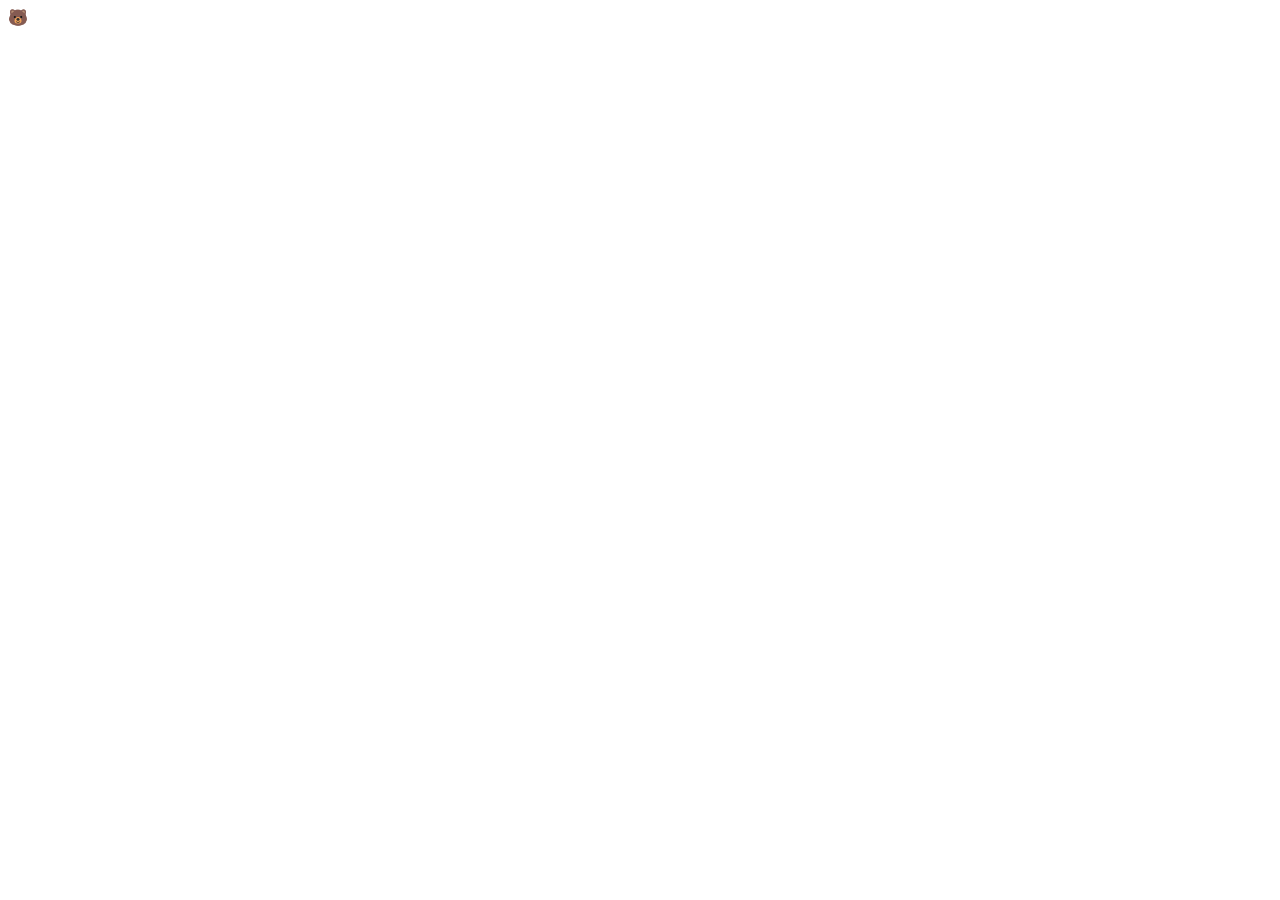
==== image.html @ fb3ff885 "I built the basis for a basic website in learning HTML and CSS" ====
<!DOCTYPE html>
<html>
    <head>
        <title>Image Gallery Example</title>
        <link rel="stylesheet" type="text/css" href="image.css">
    </head>
    <body>
        <div class="zone brown">🐻</div>
    </body>
</html>
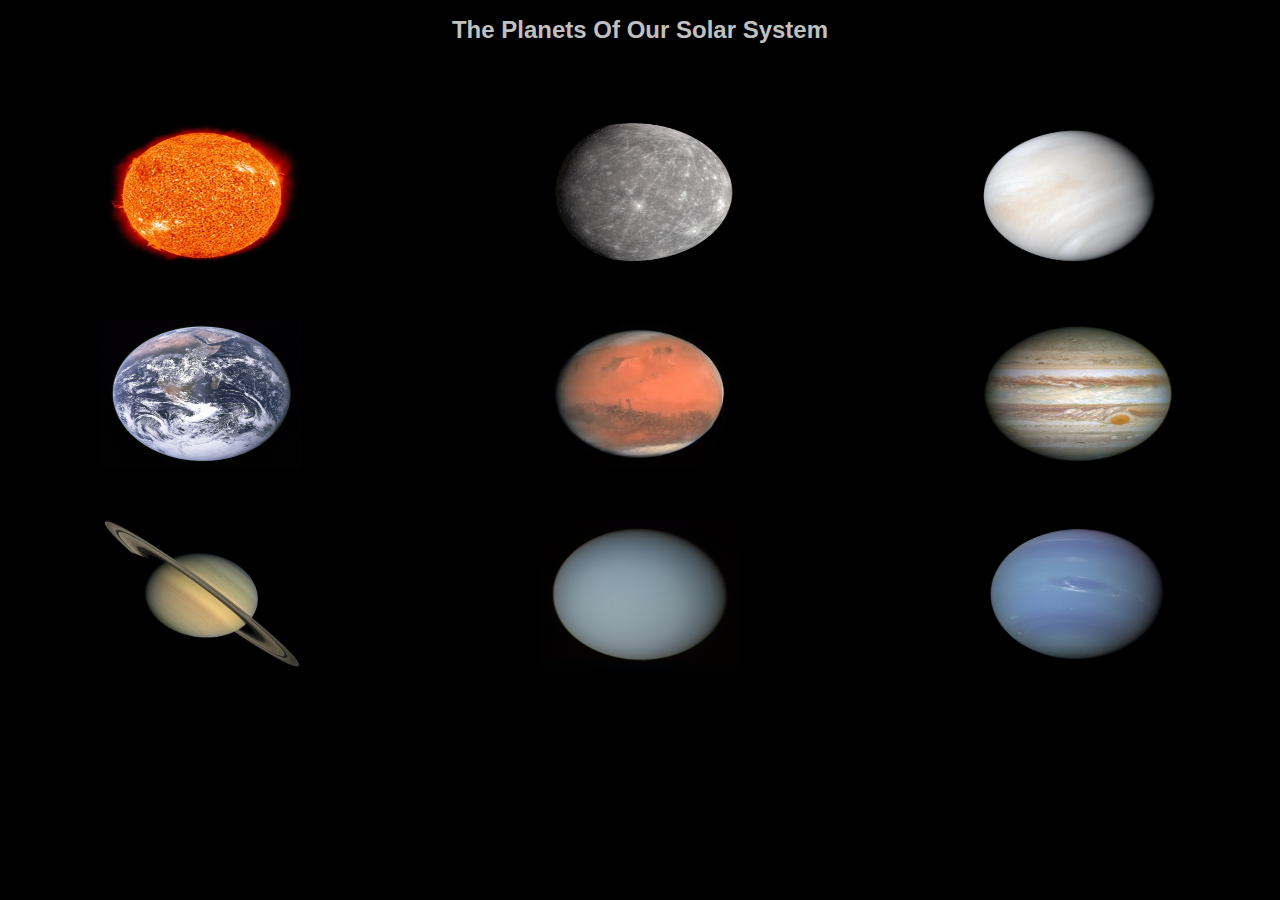
==== commit bffef0bb: "Fully functional with specific pixel value." ====
--- a/image.html
+++ b/image.html
@@ -4,7 +4,17 @@
         <title>Image Gallery Example</title>
         <link rel="stylesheet" type="text/css" href="image.css">
     </head>
+    <h1>The Planets Of Our Solar System</h1>
     <body>
-        <div class="zone brown">🐻</div>
+        <div class= container>
+            <img src="Sun.jpg" alt="Sun">
+            <img src="Mercury.jpg" alt="Mercury">
+            <img src="Venus.jpg" alt="Venus">
+            <img src="Earth.jpg" alt="Earth">
+            <img src="Mars.jpg" alt="Mars">
+            <img src="Jupiter.jpg" alt="Jupiter">
+            <img src="Saturn.png" alt="Saturn">
+            <img src="Uranus.jpg" alt="Uranus">
+            <img src="Neptune.jpg" alt="Neptune"></div>
     </body>
 </html>--- a/image.css
+++ b/image.css
@@ -0,0 +1,25 @@
+body {
+    background-color: black;
+}
+h1 {
+    font-size: x-large;
+    text-align: center;
+    font-family: 'Franklin Gothic Medium', 'Arial Narrow', Arial, sans-serif;
+    color: silver;
+    margin-bottom: 75px;
+}
+img {
+    width: 200px; height: 150px;
+}
+img:hover {
+   transform: scale(1.1);
+}
+.container {
+    display: grid;
+    grid-template-columns: 1fr 1fr 1fr;
+    grid-template-rows: 1fr 1fr 1fr;
+    gap: 50px;
+    justify-content: space-evenly; 
+    justify-items: center;
+}
+
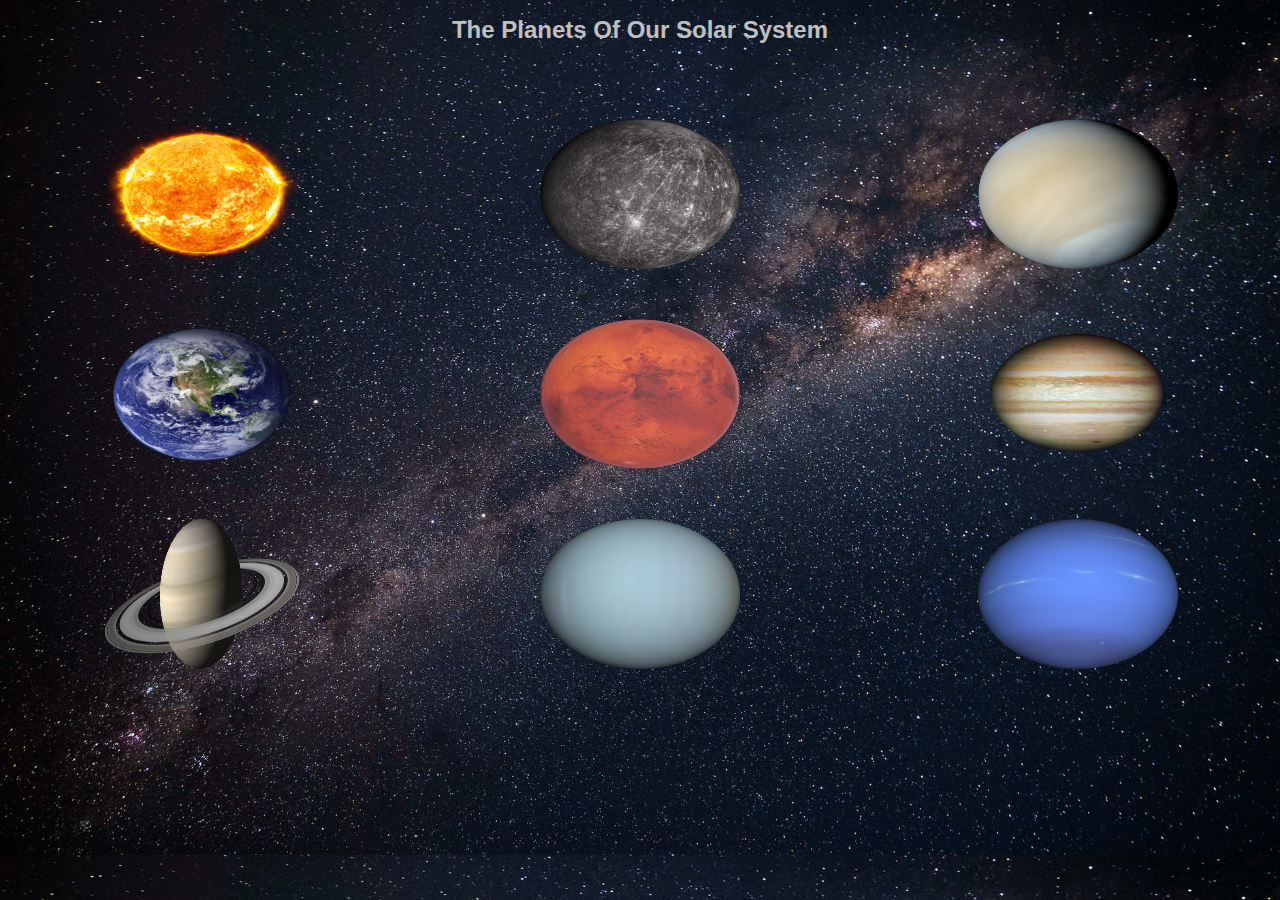
==== commit c549a5ac: "Updated a lot of the code in various places and replaced the jpgs with pngs" ====
--- a/image.html
+++ b/image.html
@@ -7,14 +7,14 @@
     <h1>The Planets Of Our Solar System</h1>
     <body>
         <div class= container>
-            <img src="Sun.jpg" alt="Sun">
-            <img src="Mercury.jpg" alt="Mercury">
-            <img src="Venus.jpg" alt="Venus">
-            <img src="Earth.jpg" alt="Earth">
-            <img src="Mars.jpg" alt="Mars">
-            <img src="Jupiter.jpg" alt="Jupiter">
+            <img src="Sun.png" alt="Sun">
+            <img src="Mercury.png" alt="Mercury">
+            <img src="Venus.png" alt="Venus">
+            <img src="Earth.png" alt="Earth">
+            <img src="Mars.png" alt="Mars">
+            <img src="Jupiter.png" alt="Jupiter">
             <img src="Saturn.png" alt="Saturn">
-            <img src="Uranus.jpg" alt="Uranus">
-            <img src="Neptune.jpg" alt="Neptune"></div>
+            <img src="Uranus.png" alt="Uranus">
+            <img src="Neptune.png" alt="Neptune"></div>
     </body>
 </html>--- a/image.css
+++ b/image.css
@@ -22,4 +22,8 @@
     justify-content: space-evenly; 
     justify-items: center;
 }
-
+body {
+        background-image: url(Star.jpeg);
+        /* background-repeat: no-repeat; */
+        background-size: cover;
+        }
